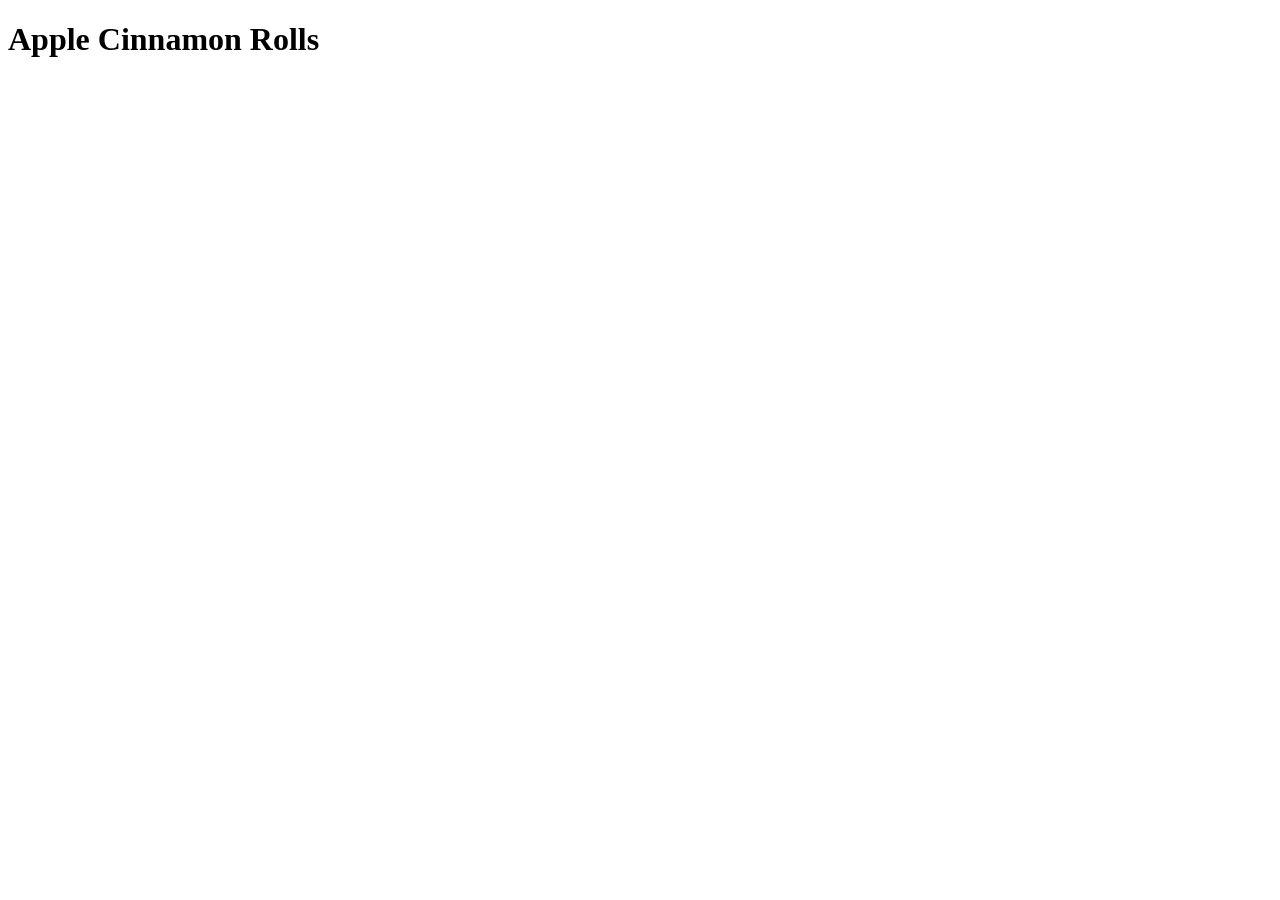
==== recipes/applecinnamonrolls.html @ f4343d78 "Make new apple cinnamon recipe" ====
<!DOCTYPE html>
<html lang="en">
<head>
    <meta charset="UTF-8">
    <meta name="viewport" content="width=device-width, initial-scale=1.0">
    <title>Document</title>
</head>
<body>
    <h1>Apple Cinnamon Rolls</h1>
</body>
</html>
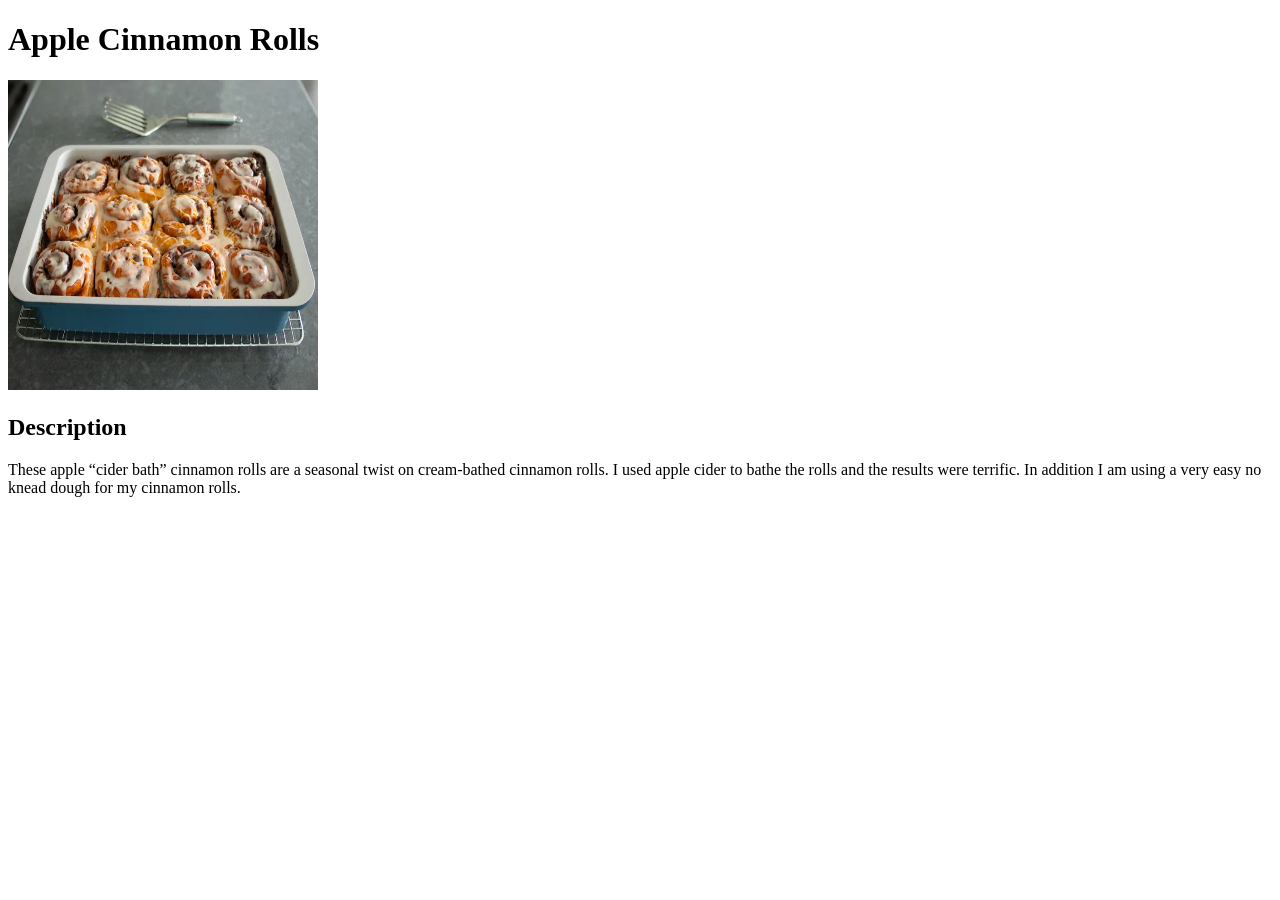
==== commit fbbce1af: "Add image and description" ====
--- a/recipes/applecinnamonrolls.html
+++ b/recipes/applecinnamonrolls.html
@@ -7,5 +7,8 @@
 </head>
 <body>
     <h1>Apple Cinnamon Rolls</h1>
+    <img src="../images/applecinnamonrolls.jpg" alt="Apple Cinnamon Rolls" height="310" width="310"/>
+    <h2>Description</h2>
+    <p>These apple “cider bath” cinnamon rolls are a seasonal twist on cream-bathed cinnamon rolls. I used apple cider to bathe the rolls and the results were terrific. In addition I am using a very easy no knead dough for my cinnamon rolls.</p>
 </body>
 </html>
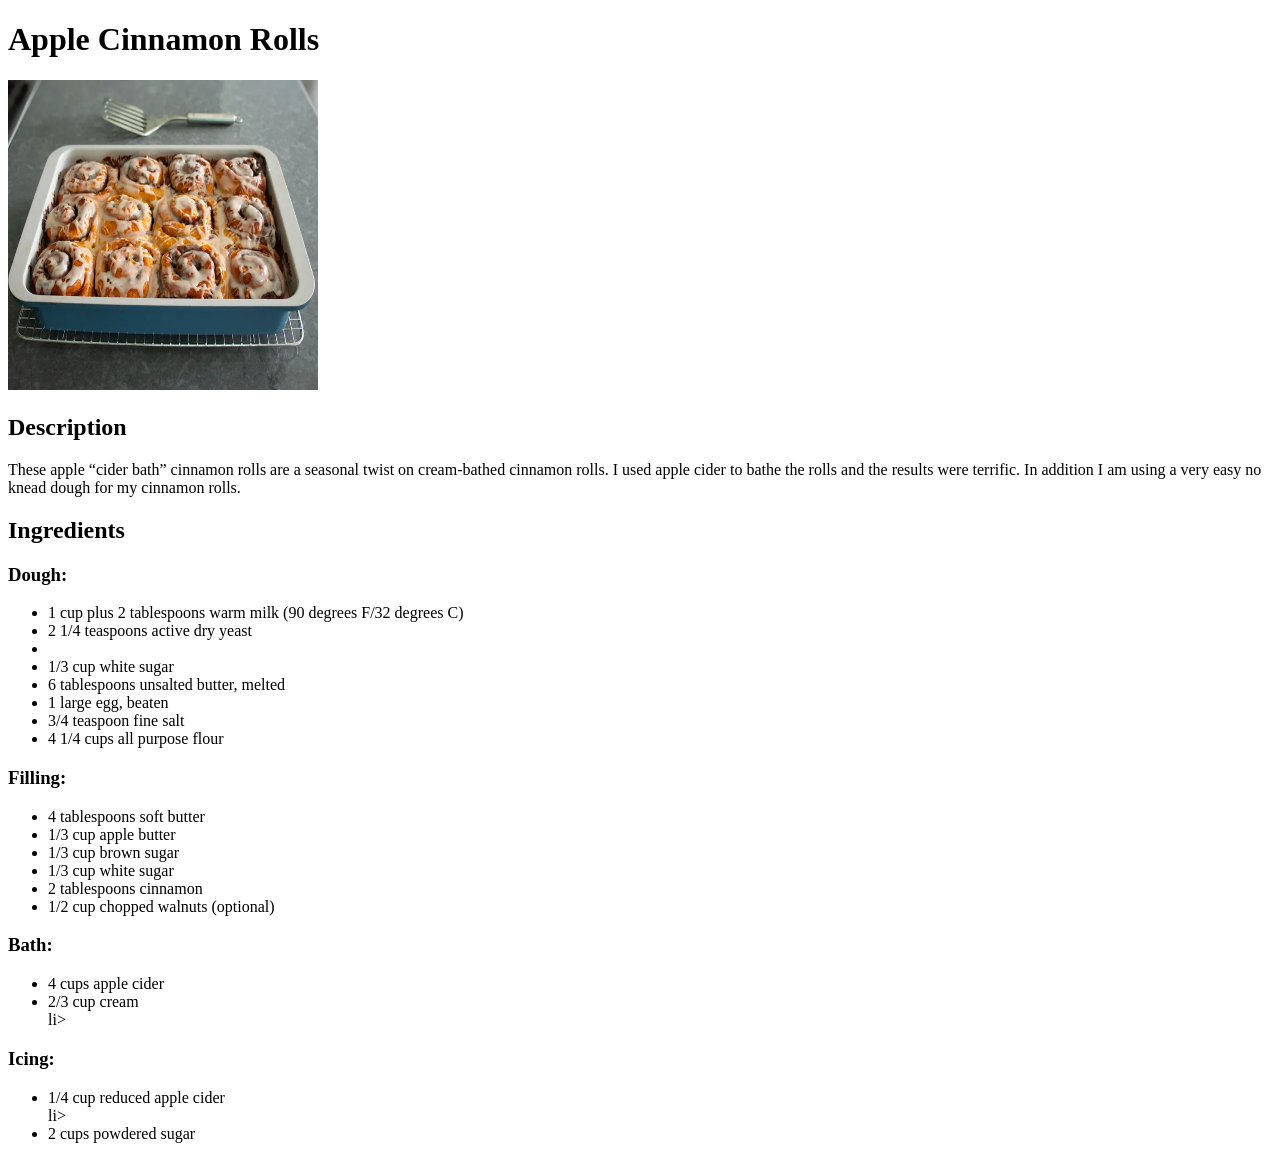
==== commit 99177198: "Add ingredients" ====
--- a/recipes/applecinnamonrolls.html
+++ b/recipes/applecinnamonrolls.html
@@ -10,5 +10,39 @@
     <img src="../images/applecinnamonrolls.jpg" alt="Apple Cinnamon Rolls" height="310" width="310"/>
     <h2>Description</h2>
     <p>These apple “cider bath” cinnamon rolls are a seasonal twist on cream-bathed cinnamon rolls. I used apple cider to bathe the rolls and the results were terrific. In addition I am using a very easy no knead dough for my cinnamon rolls.</p>
+
+    <h2>Ingredients</h2>
+    <h3>Dough:</h3>
+    <ul>
+       <li> 1 cup plus 2 tablespoons warm milk (90 degrees F/32 degrees C)</li>
+          <li>2 1/4 teaspoons active dry yeast<li></li>
+       <li>1/3 cup white sugar</li>
+    <li>6 tablespoons unsalted butter, melted</li>
+    <li>1 large egg, beaten</li>
+    <li>3/4 teaspoon fine salt</li>
+   <li>4 1/4 cups all purpose flour</li>
+    </ul>
+
+    <h3>Filling:</h3>
+    <ul>
+        <li>4 tablespoons soft butter</li>
+<li>1/3 cup apple butter</li>
+<li>1/3 cup brown sugar</li>
+<li>1/3 cup white sugar</li>
+<li>2 tablespoons cinnamon</li>
+<li>1/2 cup chopped walnuts (optional)</li>
+    </ul>
+
+    <h3>Bath:</h3>
+    <ul>
+        <li>4 cups apple cider</li>
+<li>2/3 cup cream</li>li>
+    </ul>
+
+    <h3>Icing:</h3>
+    <ul>
+<li>1/4 cup reduced apple cider</li>li>
+<li>2 cups powdered sugar</li>
+    </ul>
 </body>
 </html>
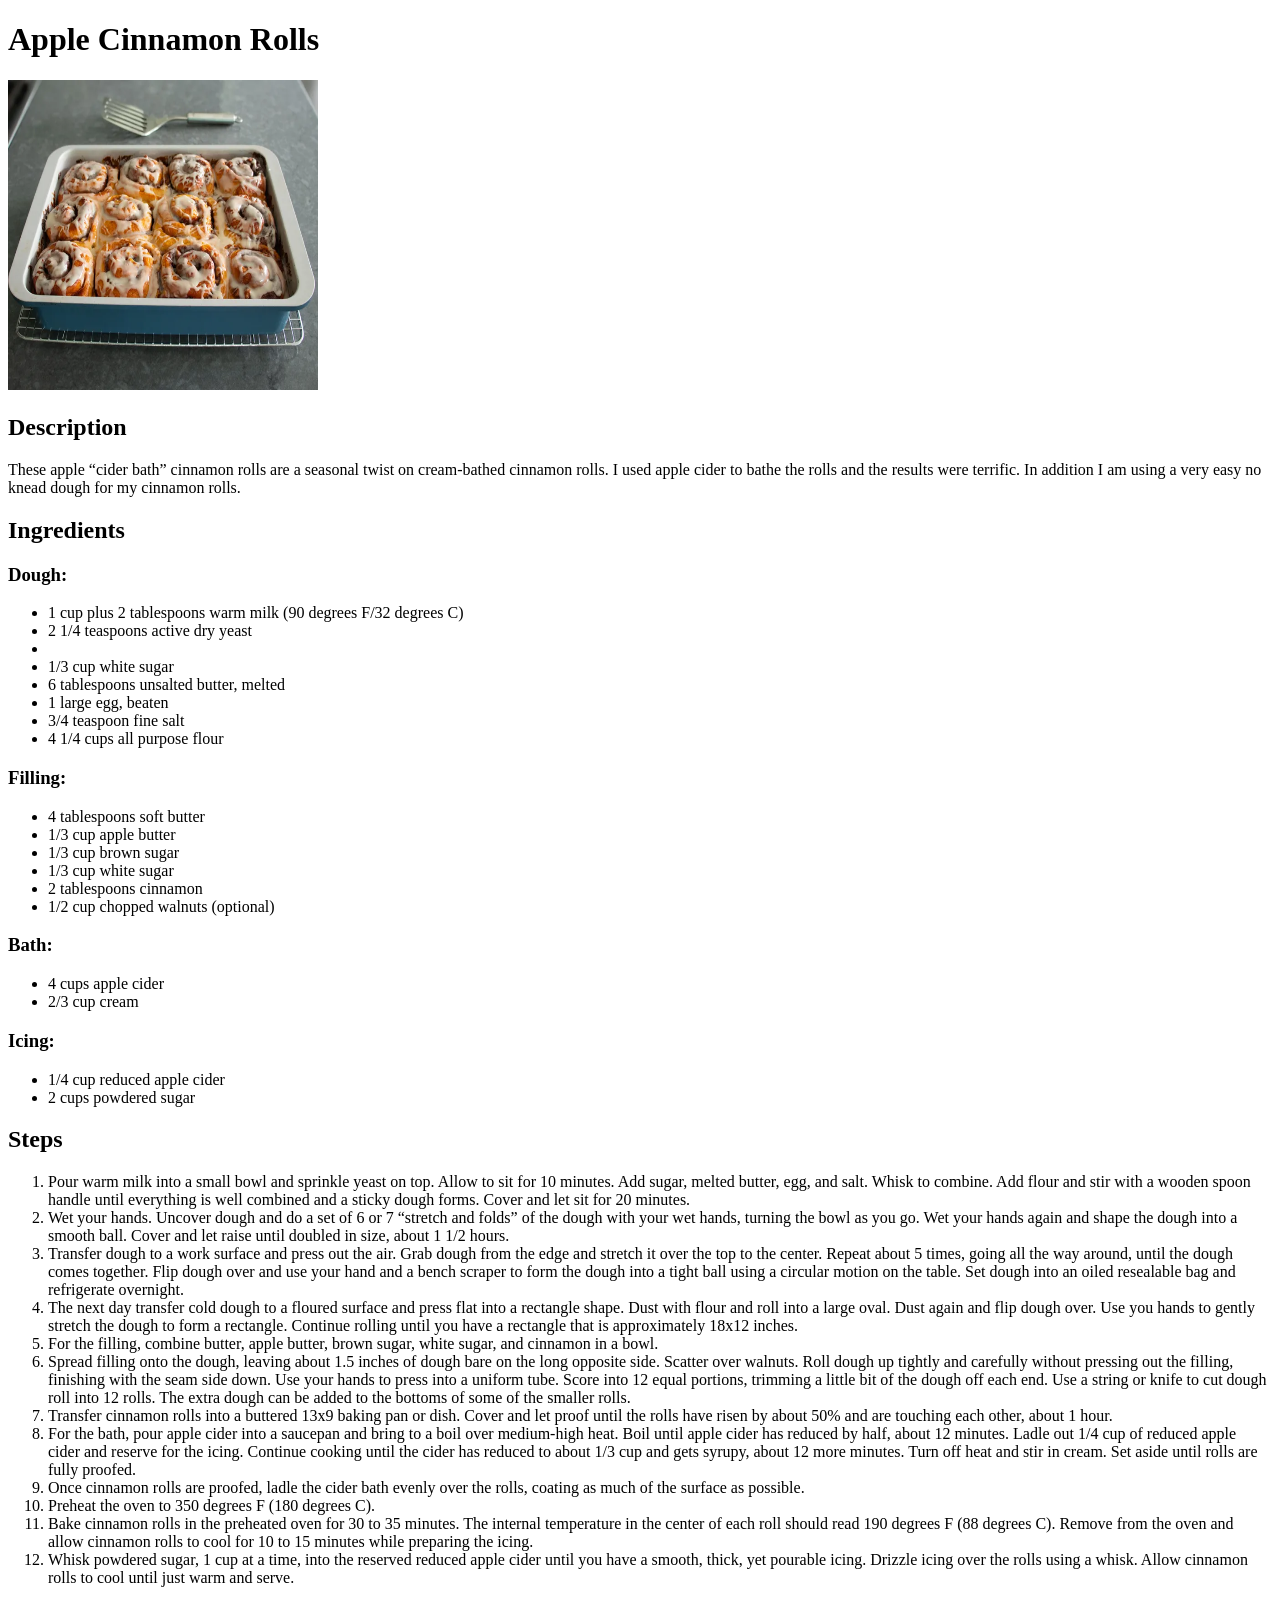
==== commit 080598ef: "Add steps for apple cinnamon recipe" ====
--- a/recipes/applecinnamonrolls.html
+++ b/recipes/applecinnamonrolls.html
@@ -36,13 +36,29 @@
     <h3>Bath:</h3>
     <ul>
         <li>4 cups apple cider</li>
-<li>2/3 cup cream</li>li>
+<li>2/3 cup cream</li>
     </ul>
 
     <h3>Icing:</h3>
     <ul>
-<li>1/4 cup reduced apple cider</li>li>
+<li>1/4 cup reduced apple cider</li>
 <li>2 cups powdered sugar</li>
     </ul>
+
+    <h2>Steps</h2>
+    <ol>
+        <li>Pour warm milk into a small bowl and sprinkle yeast on top. Allow to sit for 10 minutes. Add sugar, melted butter, egg, and salt. Whisk to combine. Add flour and stir with a wooden spoon handle until everything is well combined and a sticky dough forms. Cover and let sit for 20 minutes.</li>
+        <li>Wet your hands. Uncover dough and do a set of 6 or 7 “stretch and folds” of the dough with your wet hands, turning the bowl as you go. Wet your hands again and shape the dough into a smooth ball. Cover and let raise until doubled in size, about 1 1/2 hours.</li>
+        <li>Transfer dough to a work surface and press out the air. Grab dough from the edge and stretch it over the top to the center. Repeat about 5 times, going all the way around, until the dough comes together. Flip dough over and use your hand and a bench scraper to form the dough into a tight ball using a circular motion on the table. Set dough into an oiled resealable bag and refrigerate overnight.</li>
+        <li>The next day transfer cold dough to a floured surface and press flat into a rectangle shape. Dust with flour and roll into a large oval. Dust again and flip dough over. Use you hands to gently stretch the dough to form a rectangle. Continue rolling until you have a rectangle that is approximately 18x12 inches.</li>
+        <li>For the filling, combine butter, apple butter, brown sugar, white sugar, and cinnamon in a bowl.</li>
+        <li>Spread filling onto the dough, leaving about 1.5 inches of dough bare on the long opposite side. Scatter over walnuts. Roll dough up tightly and carefully without pressing out the filling, finishing with the seam side down. Use your hands to press into a uniform tube. Score into 12 equal portions, trimming a little bit of the dough off each end. Use a string or knife to cut dough roll into 12 rolls. The extra dough can be added to the bottoms of some of the smaller rolls.</li>
+        <li>Transfer cinnamon rolls into a buttered 13x9 baking pan or dish. Cover and let proof until the rolls have risen by about 50% and are touching each other, about 1 hour.</li>
+        <li>For the bath, pour apple cider into a saucepan and bring to a boil over medium-high heat. Boil until apple cider has reduced by half, about 12 minutes. Ladle out 1/4 cup of reduced apple cider and reserve for the icing. Continue cooking until the cider has reduced to about 1/3 cup and gets syrupy, about 12 more minutes. Turn off heat and stir in cream. Set aside until rolls are fully proofed.</li>
+        <li>Once cinnamon rolls are proofed, ladle the cider bath evenly over the rolls, coating as much of the surface as possible.</li>
+        <li>Preheat the oven to 350 degrees F (180 degrees C).</li>
+        <li>Bake cinnamon rolls in the preheated oven for 30 to 35 minutes. The internal temperature in the center of each roll should read 190 degrees F (88 degrees C). Remove from the oven and allow cinnamon rolls to cool for 10 to 15 minutes while preparing the icing.</li>
+        <li>Whisk powdered sugar, 1 cup at a time, into the reserved reduced apple cider until you have a smooth, thick, yet pourable icing.  Drizzle icing over the rolls using a whisk. Allow cinnamon rolls to cool until just warm and serve.</li>
+    </ol>
 </body>
 </html>
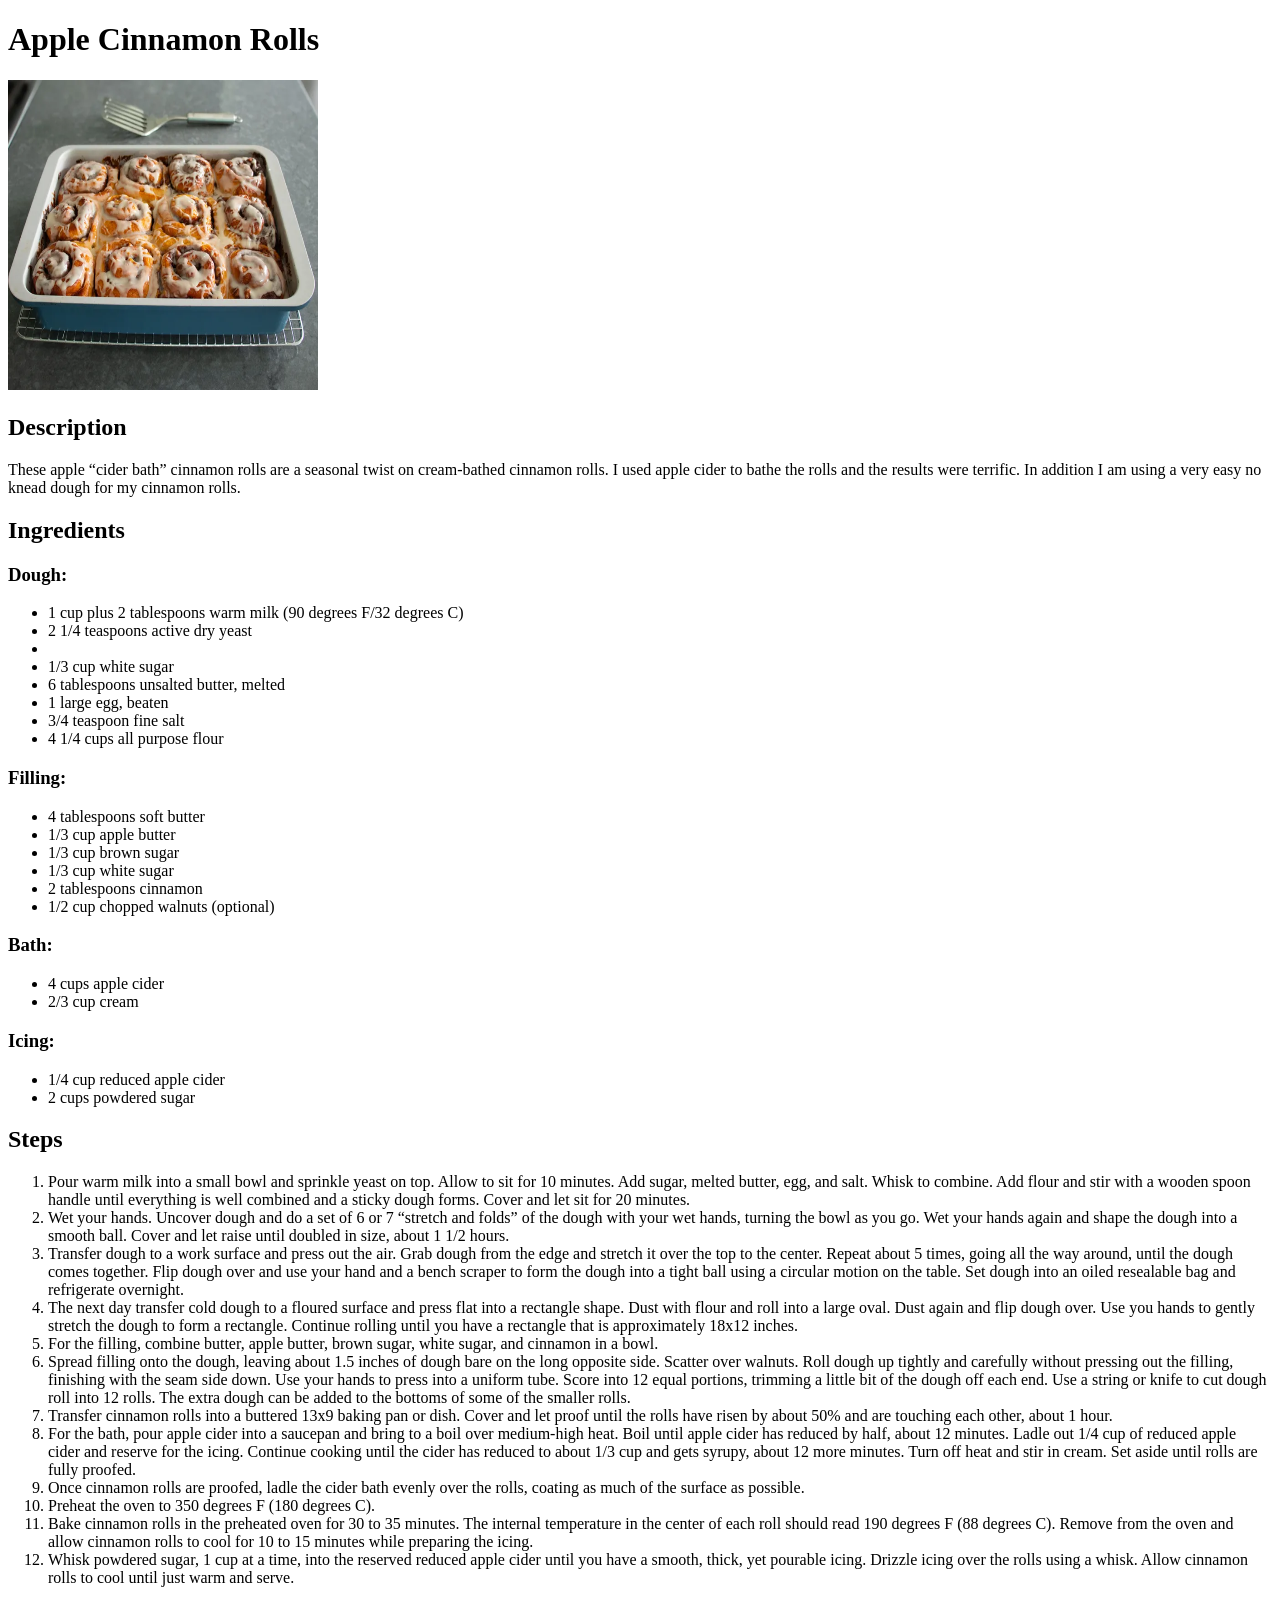
==== commit e1751a32: "Add the link to the home in applecinnamon page" ====
--- a/recipes/applecinnamonrolls.html
+++ b/recipes/applecinnamonrolls.html
@@ -60,5 +60,6 @@
         <li>Bake cinnamon rolls in the preheated oven for 30 to 35 minutes. The internal temperature in the center of each roll should read 190 degrees F (88 degrees C). Remove from the oven and allow cinnamon rolls to cool for 10 to 15 minutes while preparing the icing.</li>
         <li>Whisk powdered sugar, 1 cup at a time, into the reserved reduced apple cider until you have a smooth, thick, yet pourable icing.  Drizzle icing over the rolls using a whisk. Allow cinnamon rolls to cool until just warm and serve.</li>
     </ol>
+    <a href="../index.html">Home</a>
 </body>
 </html>
